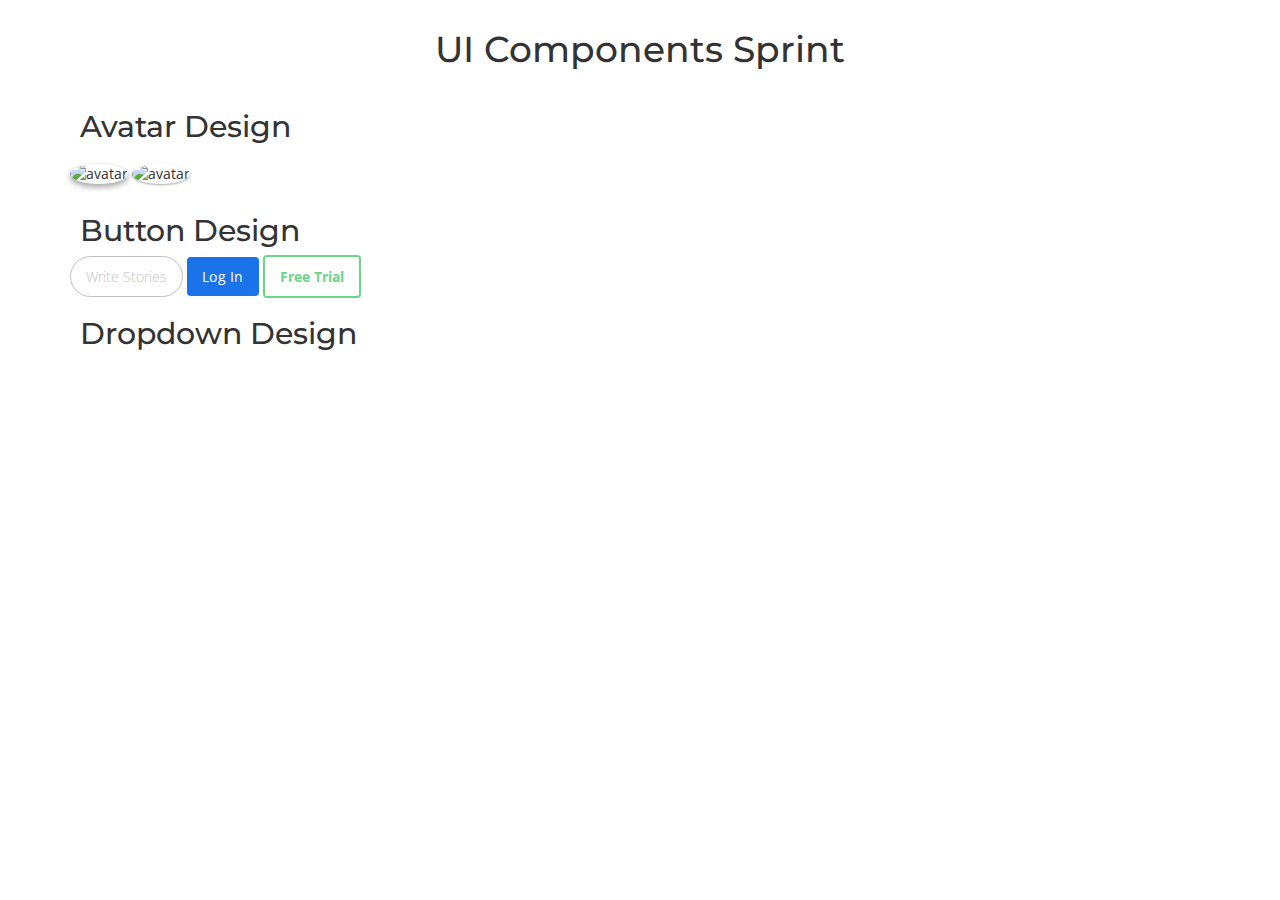
==== UI-library/index.html @ 4cabc46f "add dropdown" ====
<!DOCTYPE html>
<html lang="en">
    <head>
        <meta charset="UTF-8">
        <meta http-equiv="X-UA-Compatible" content="IE=edge">
        <meta name="viewport" content="width=device-width, initial-scale=1.0">
        <title>UI components sprint</title>
        <link rel="stylesheet" href="https://maxcdn.bootstrapcdn.com/bootstrap/3.2.0/css/bootstrap.min.css">
        <link rel="stylesheet" href="https://maxcdn.bootstrapcdn.com/font-awesome/4.1.0/css/font-awesome.min.css">
        <link rel="stylesheet" href="css/style.css">

    </head>
    <body>
        <div class="container">
            <h1 class="text-center">UI Components Sprint</h1>
            <h2>Avatar Design</h2>
            <img src="http://placehold.it/50x50" alt="avatar" class="avatar">
            <img src="http://placehold.it/50x50" alt="avatar" class="avatar-small">

            <h2>Button Design</h2>
            <a href="#" class="btn-medium">Write Stories</a>
            <a href="#" class="btn-google">Log In</a>
            <a href="#" class="btn-treehouse">Free Trial</a>

            <h2>Dropdown Design</h2>
            <div class="dropdown">
                <img src="http://placehold.it/50x50" alt="" class="avatar dropdown-toggle" id="navbar-menu" data-toggle="dropdown">
                <ul class="dropdown-menu" aria-labelledby="navbar-menu">
                  <li><a href="#">Profile</a></li>
                  <li><a href="#">Dashboard</a></li>
                  <li><a href="#">Logout</a></li>
                </ul>
            </div>
            


        </div>

        <script src="https://ajax.googleapis.com/ajax/libs/jquery/1.11.1/jquery.min.js"></script>
        <script src="https://maxcdn.bootstrapcdn.com/bootstrap/3.2.0/js/bootstrap.min.js"></script>   
    </body>
</html>
---- UI-library/css/style.css ----
/* ----- Google Fonts ----- */
@import url("http://fonts.googleapis.com/css?family=Open+Sans:400,300,700|Montserrat:400,700");

/* ----- Componets Design ----- */
@import url("components/avatar.css");
@import url("components/button.css");
@import url("components/dropdown.css");

/* ----- Fonts ----- */
body {
    font-family: "Open Sans", "Helvetica";
    padding-bottom: 200px;
   
}

h1, h2, h3 {
    font-family: "Montserrat", "sans-serif";
    padding: 10px;    
  }
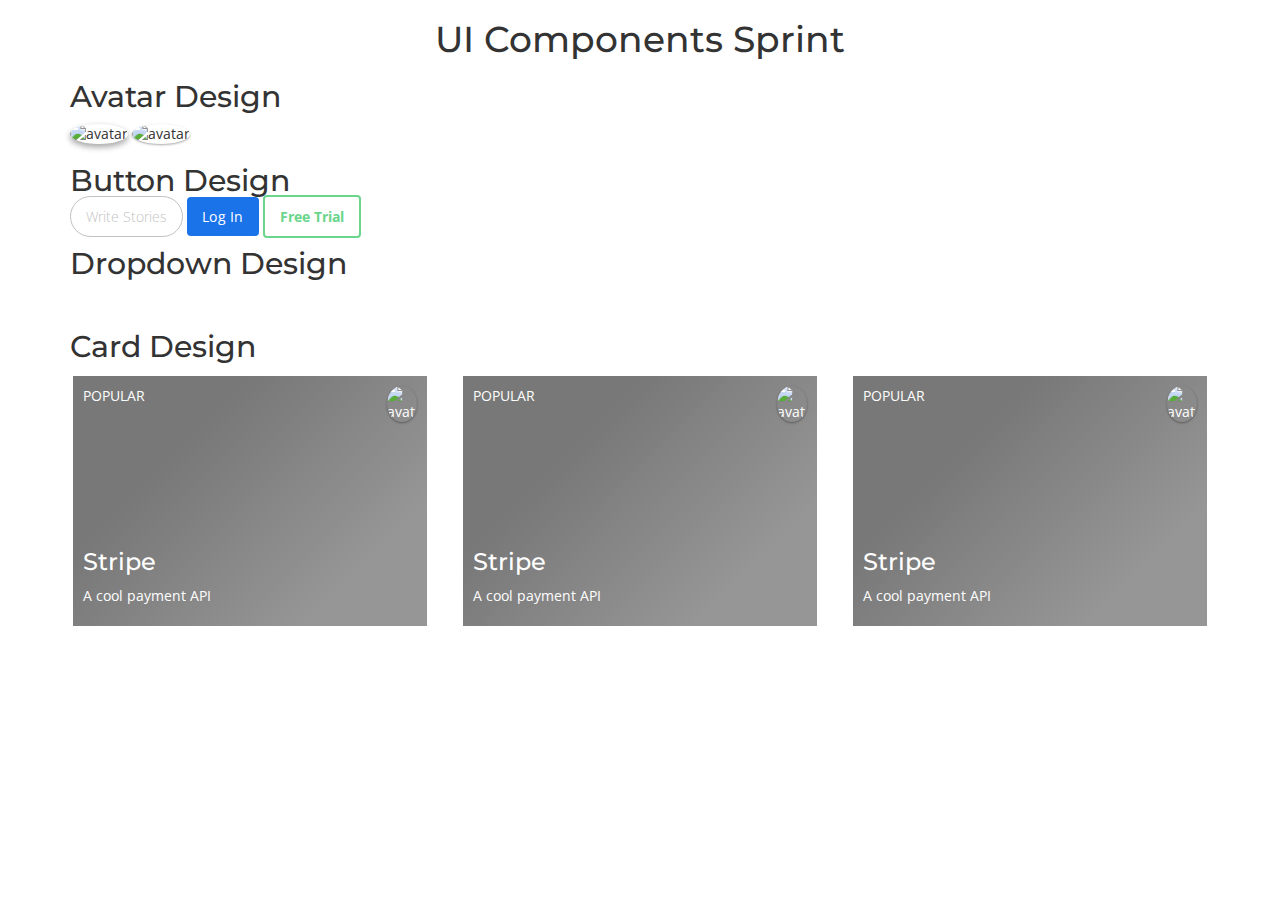
==== commit 133c57fa: "add card" ====
--- a/UI-library/index.html
+++ b/UI-library/index.html
@@ -32,8 +32,40 @@
                 </ul>
             </div>
             
-
-
+            <h2>Card Design</h2>
+            <div class="row">
+                <div class="col-xs-12 col-sm-4">
+                    <div class="card">
+                        <span class="card-category">POPULAR</span>
+                        <div class="card-description">
+                            <h3>Stripe</h3>
+                            <p>A cool payment API</p>
+                        </div>
+                        <img src="http://placehold.it/50x50" alt="avatar" class="avatar-small card-image">
+                    </div>
+                </div>
+                <div class="col-xs-12 col-sm-4">
+                    <div class="card">
+                        <span class="card-category">POPULAR</span>
+                        <div class="card-description">
+                            <h3>Stripe</h3>
+                            <p>A cool payment API</p>
+                        </div>
+                        <img src="http://placehold.it/50x50" alt="avatar" class="avatar-small card-image">
+                    </div>
+                </div>
+                <div class="col-xs-12 col-sm-4">
+                    <div class="card">
+                        <span class="card-category">POPULAR</span>
+                        <div class="card-description">
+                            <h3>Stripe</h3>
+                            <p>A cool payment API</p>
+                        </div>
+                        <img src="http://placehold.it/50x50" alt="avatar" class="avatar-small card-image">
+                    </div>
+                </div>
+            </div>
+            
         </div>
 
         <script src="https://ajax.googleapis.com/ajax/libs/jquery/1.11.1/jquery.min.js"></script>
--- a/UI-library/css/style.css
+++ b/UI-library/css/style.css
@@ -5,17 +5,16 @@
 @import url("components/avatar.css");
 @import url("components/button.css");
 @import url("components/dropdown.css");
+@import url("components/card.css");
 
 /* ----- Fonts ----- */
 body {
     font-family: "Open Sans", "Helvetica";
-    padding-bottom: 200px;
-   
+    padding-bottom: 200px;       
 }
 
 h1, h2, h3 {
-    font-family: "Montserrat", "sans-serif";
-    padding: 10px;    
+    font-family: "Montserrat", "sans-serif";     
   }
 
   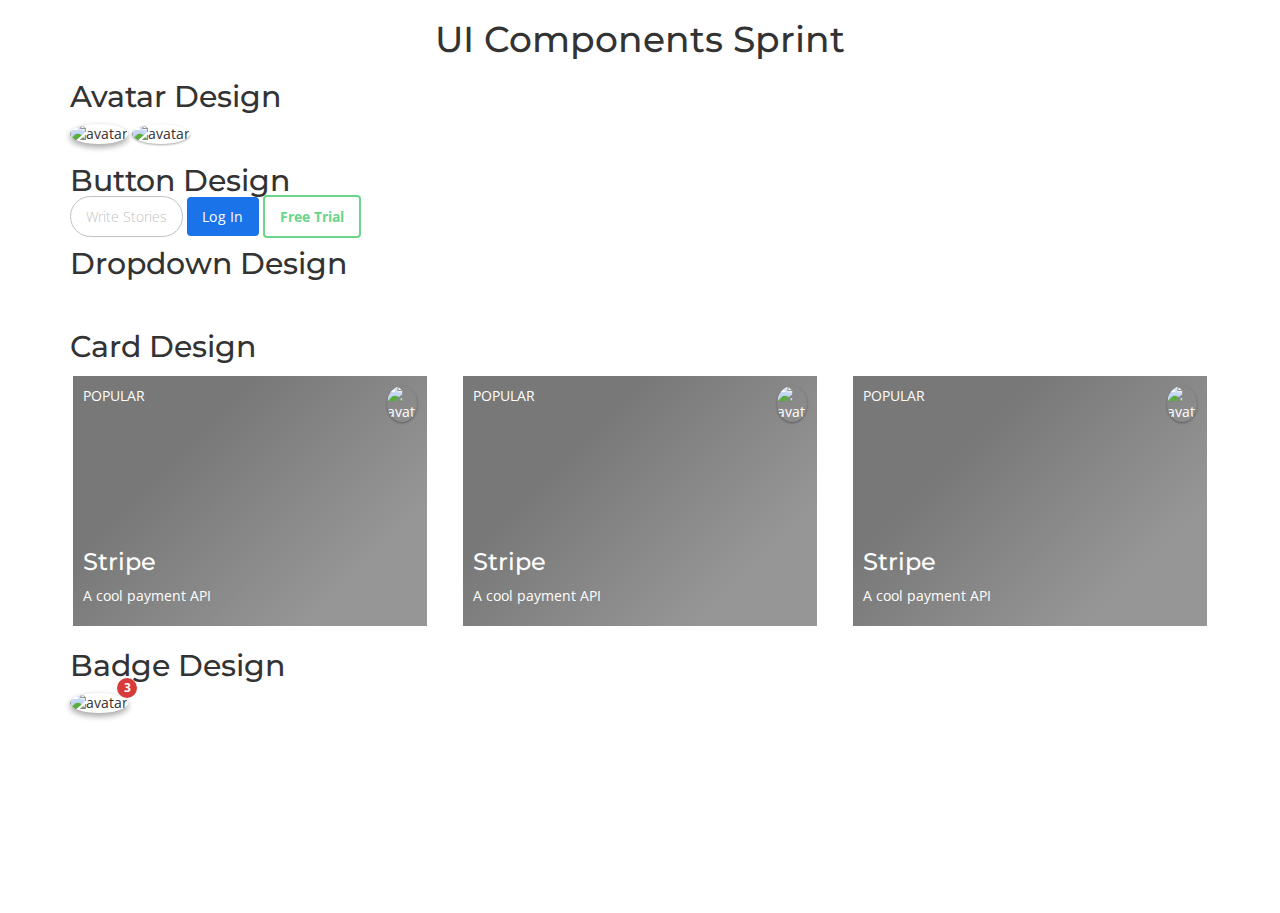
==== commit c5d063f0: "add badge" ====
--- a/UI-library/index.html
+++ b/UI-library/index.html
@@ -65,7 +65,11 @@
                     </div>
                 </div>
             </div>
-            
+
+            <h2>Badge Design</h2>
+            <img src="http://placehold.it/50x50" alt="avatar" class="avatar">
+            <span class="badge">3</span>
+
         </div>
 
         <script src="https://ajax.googleapis.com/ajax/libs/jquery/1.11.1/jquery.min.js"></script>
--- a/UI-library/css/style.css
+++ b/UI-library/css/style.css
@@ -6,6 +6,7 @@
 @import url("components/button.css");
 @import url("components/dropdown.css");
 @import url("components/card.css");
+@import url("components/badge.css");
 
 /* ----- Fonts ----- */
 body {
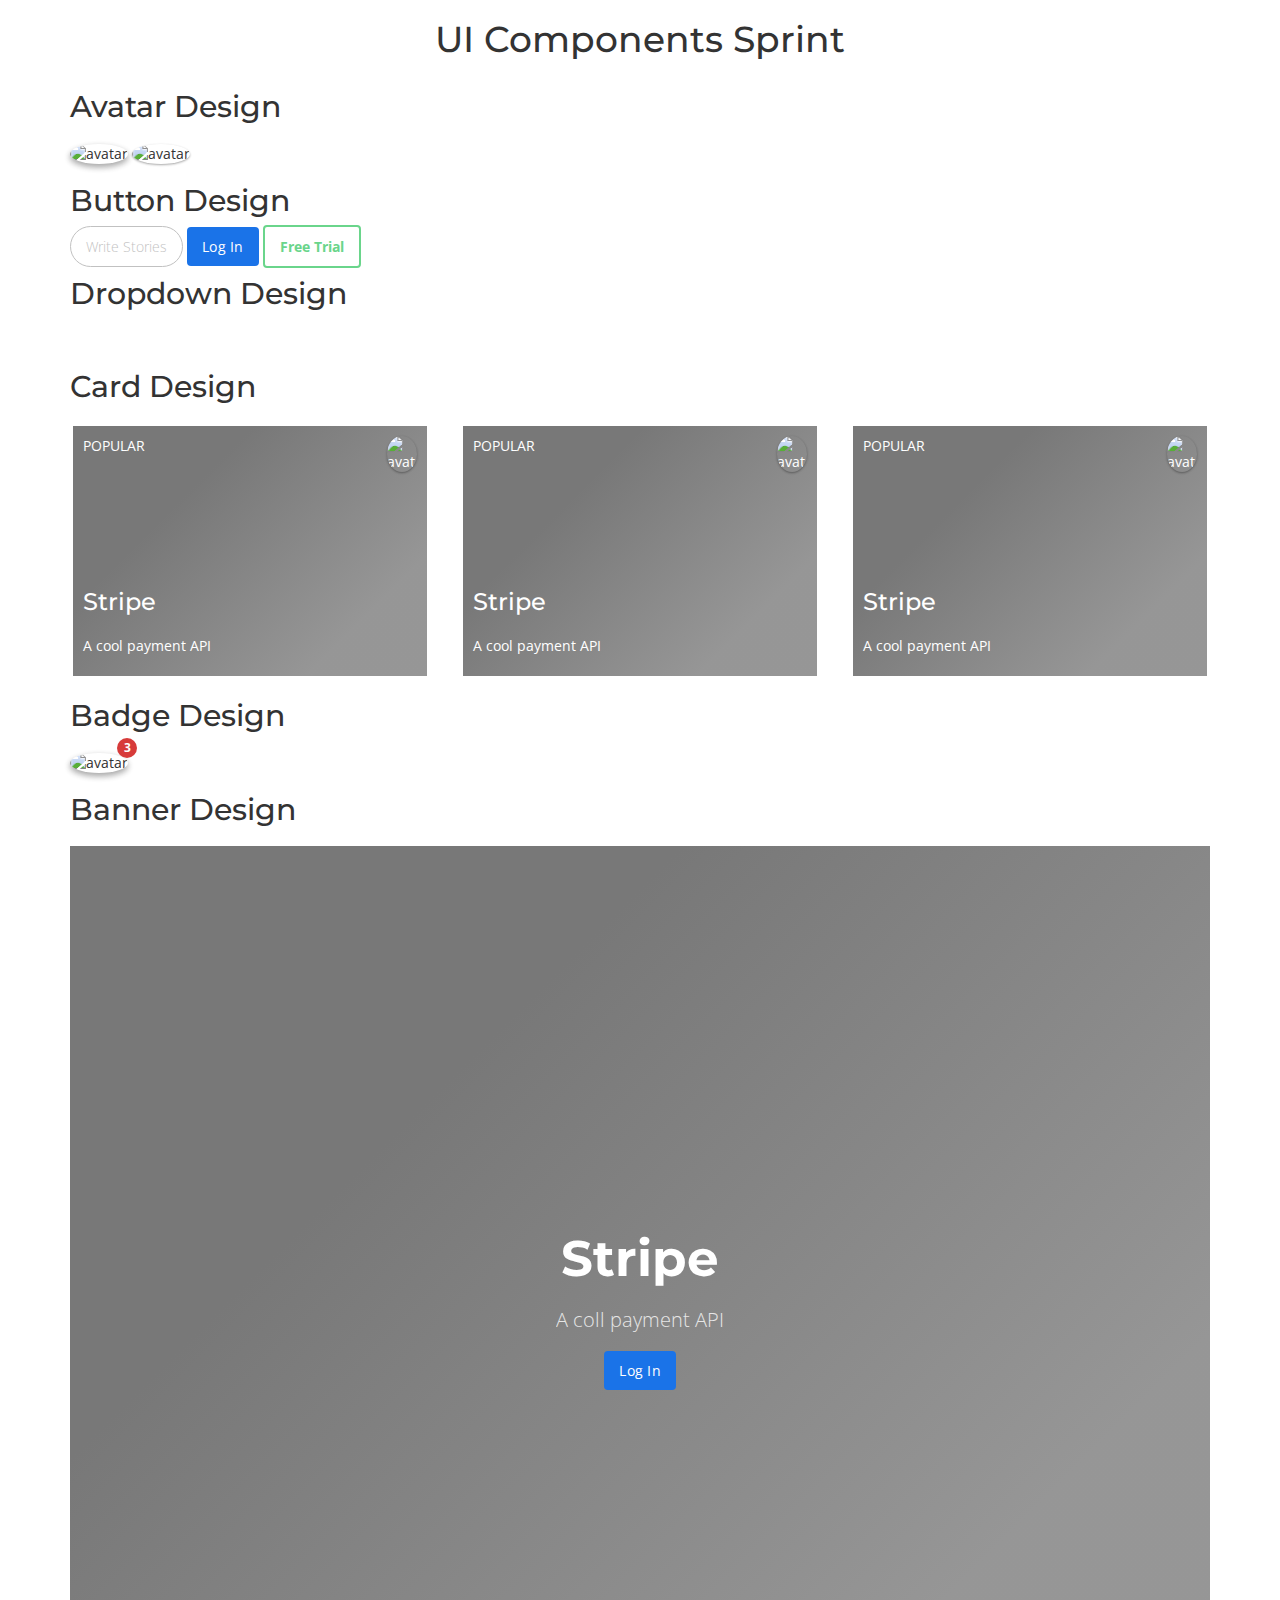
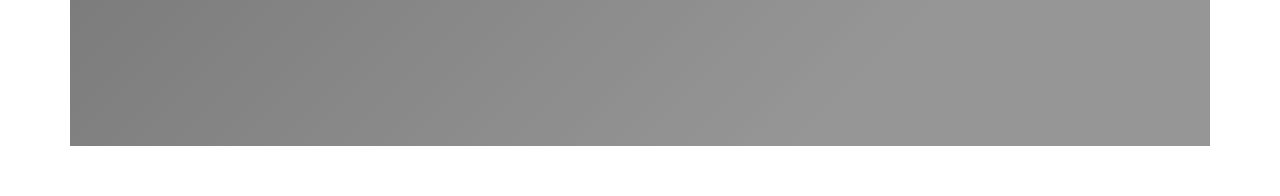
==== commit 223a4b5d: "add banner" ====
--- a/UI-library/index.html
+++ b/UI-library/index.html
@@ -12,7 +12,7 @@
     </head>
     <body>
         <div class="container">
-            <h1 class="text-center">UI Components Sprint</h1>
+            <h1 class="text-center">UI Components Sprint</h1>                     
             <h2>Avatar Design</h2>
             <img src="http://placehold.it/50x50" alt="avatar" class="avatar">
             <img src="http://placehold.it/50x50" alt="avatar" class="avatar-small">
@@ -70,6 +70,15 @@
             <img src="http://placehold.it/50x50" alt="avatar" class="avatar">
             <span class="badge">3</span>
 
+            <h2>Banner Design</h2>
+            <div class="banner">
+                <div class="banner-content">
+                    <h1>Stripe</h1>
+                    <p>A coll payment API</p>
+                    <a href="#" class="btn-google">Log In</a>
+                </div>
+            </div>
+
         </div>
 
         <script src="https://ajax.googleapis.com/ajax/libs/jquery/1.11.1/jquery.min.js"></script>
--- a/UI-library/css/style.css
+++ b/UI-library/css/style.css
@@ -7,15 +7,26 @@
 @import url("components/dropdown.css");
 @import url("components/card.css");
 @import url("components/badge.css");
+@import url("components/banner.css");
 
 /* ----- Fonts ----- */
+* {
+    box-sizing: border-box;
+    padding: 0;
+    margin: 0;
+} 
+
 body {
     font-family: "Open Sans", "Helvetica";
-    padding-bottom: 200px;       
+    padding-bottom: 50px;
+          
 }
 
 h1, h2, h3 {
-    font-family: "Montserrat", "sans-serif";     
-  }
+    font-family: "Montserrat", "sans-serif"; 
+    padding-bottom: 10px;  
+    
+}
+
 
   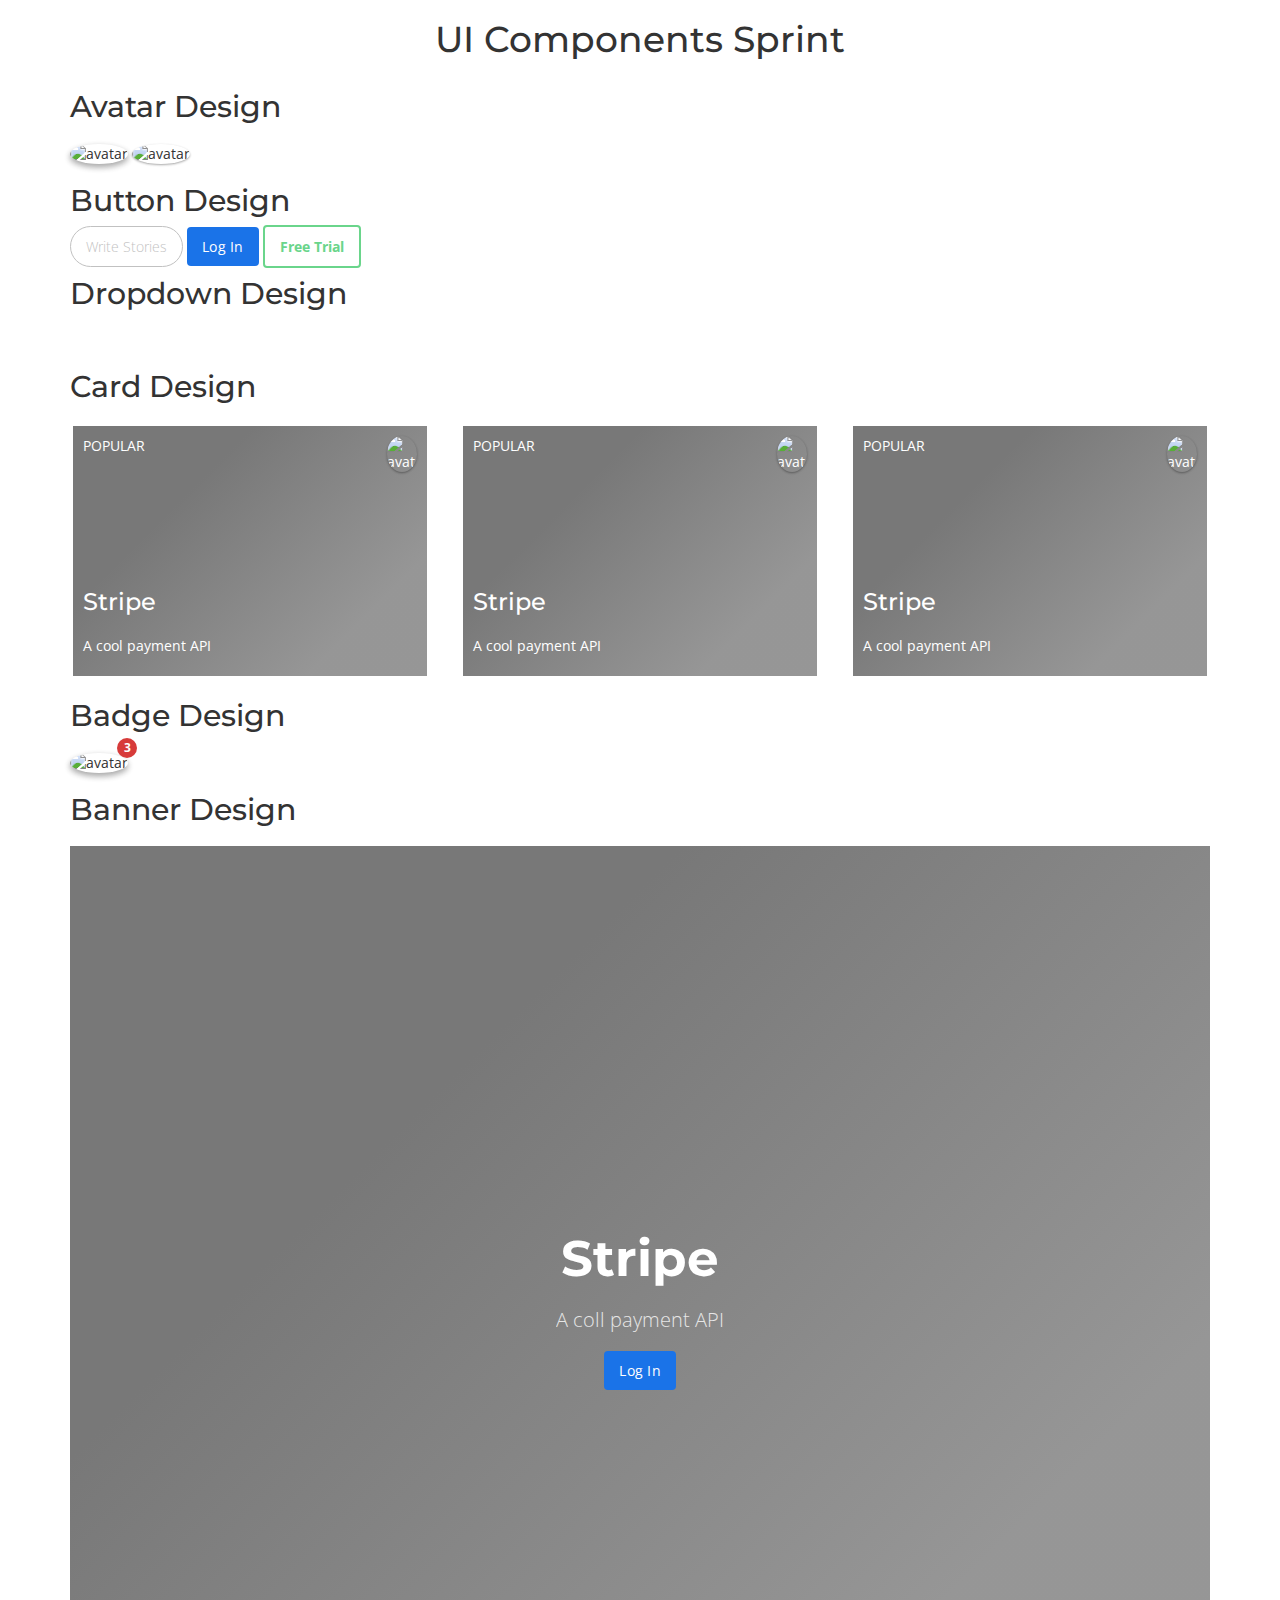
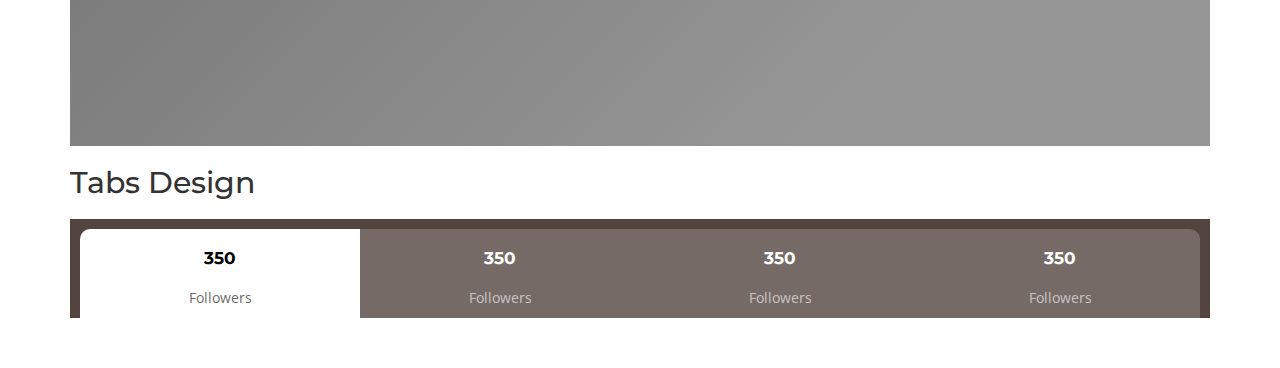
==== commit 546f0dae: "add tab" ====
--- a/UI-library/index.html
+++ b/UI-library/index.html
@@ -79,6 +79,27 @@
                 </div>
             </div>
 
+            <h2>Tabs Design</h2>
+            <div class="tabs">
+                <div class="tabs-item active">
+                    <h3>350</h3>
+                    <p>Followers</p>
+                </div>
+                <div class="tabs-item">
+                    <h3>350</h3>
+                    <p>Followers</p>
+                </div>
+                <div class="tabs-item">
+                    <h3>350</h3>
+                    <p>Followers</p>
+                </div>
+                <div class="tabs-item">
+                    <h3>350</h3>
+                    <p>Followers</p>
+                </div>
+            </div>
+
+
         </div>
 
         <script src="https://ajax.googleapis.com/ajax/libs/jquery/1.11.1/jquery.min.js"></script>
--- a/UI-library/css/style.css
+++ b/UI-library/css/style.css
@@ -8,6 +8,7 @@
 @import url("components/card.css");
 @import url("components/badge.css");
 @import url("components/banner.css");
+@import url("components/tabs.css");
 
 /* ----- Fonts ----- */
 * {
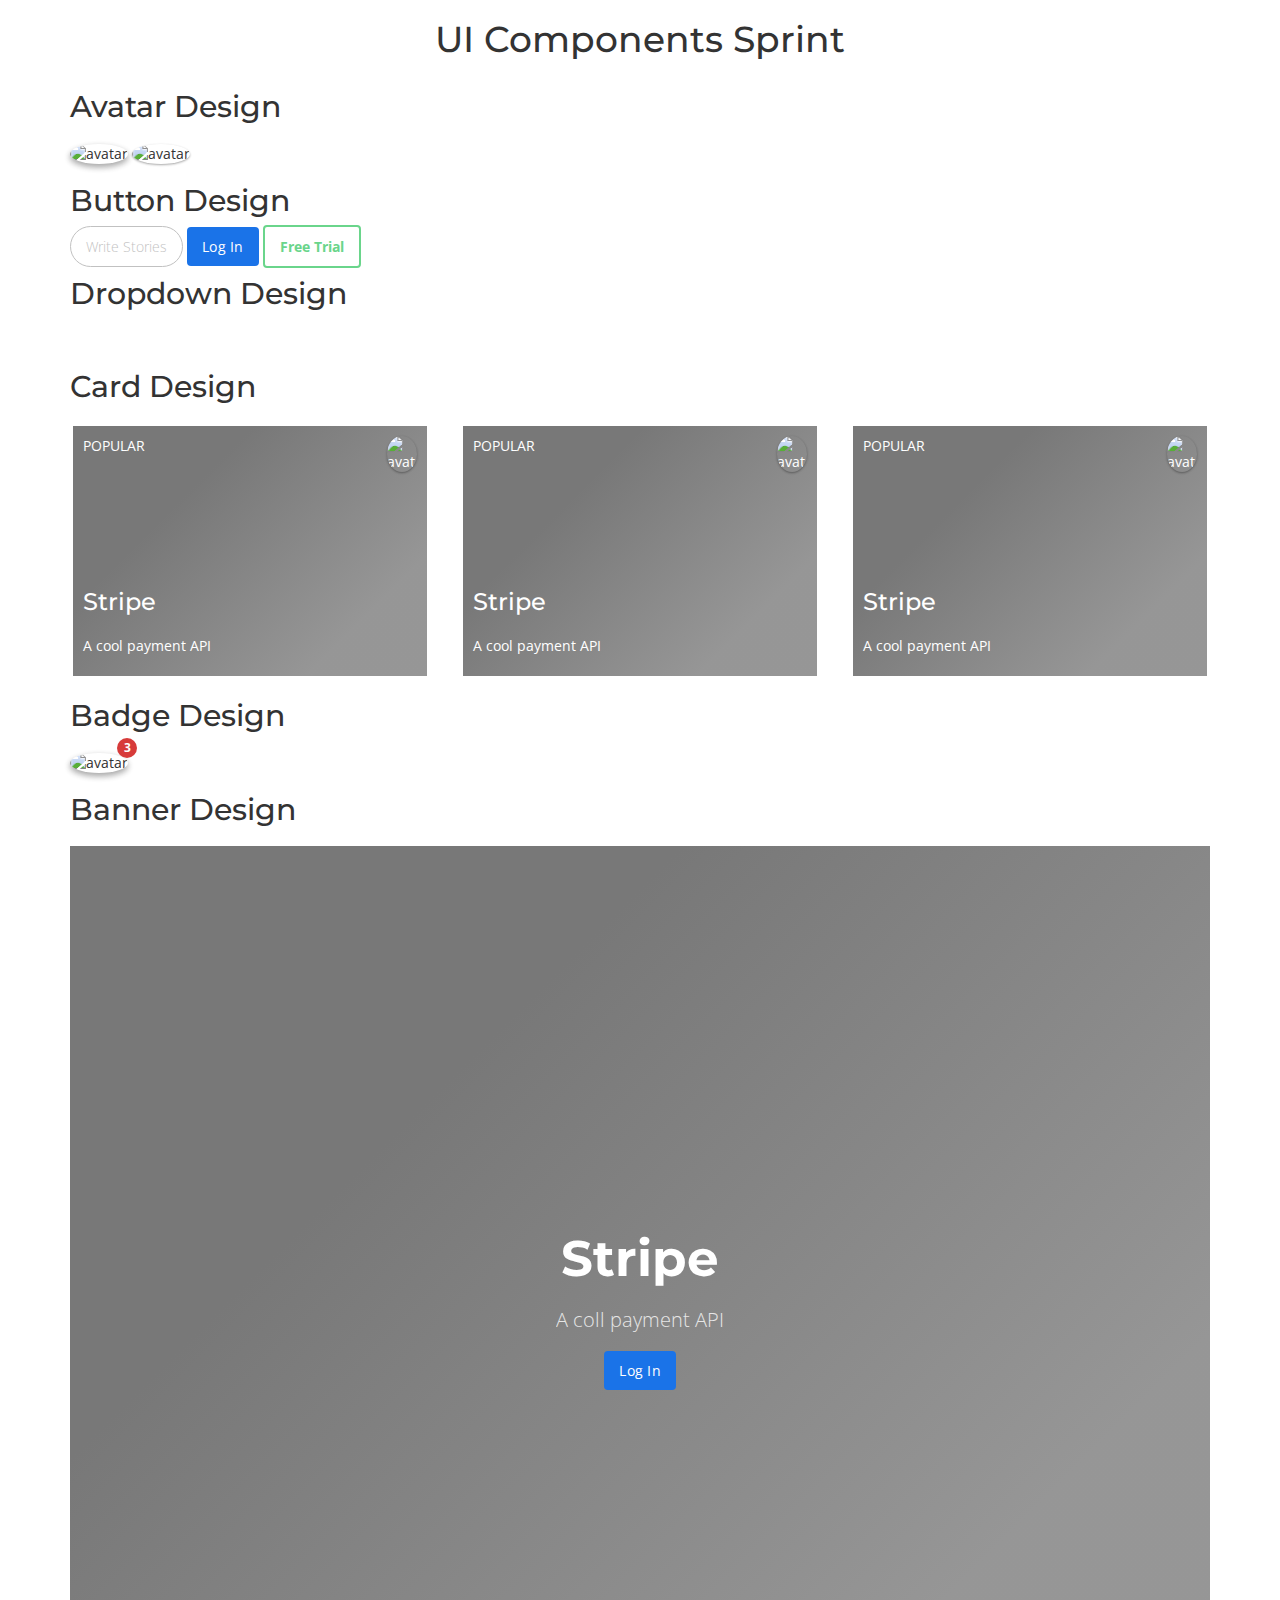
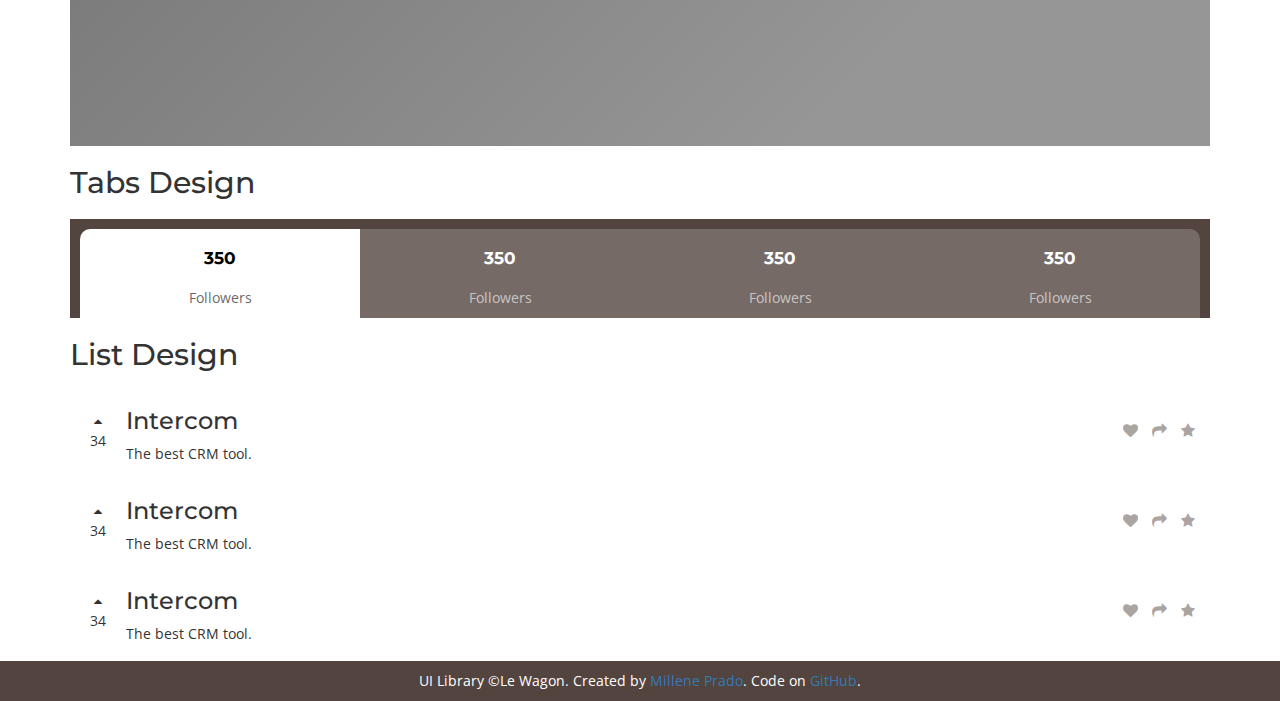
==== commit 29df4a96: "add list" ====
--- a/UI-library/index.html
+++ b/UI-library/index.html
@@ -99,8 +99,67 @@
                 </div>
             </div>
 
+            <h2>List Design</h2>
+            <div class="product">
+                <div class="product-upvotes">
+                   <i class="fa fa-caret-up"></i> 
+                   <p>34</p>
+                </div>
+                <img src="http://unsplash.it/200/120/?random" alt="" class="product-image img-rounded">
+                <div class="product-description">
+                    <h3>Intercom</h3>
+                    <p>The best CRM tool.</p>
 
+                </div>
+                <ul class="list-inline product-lists">
+                    <li><a href=""><i class="fa fa-heart"></i></a></li>
+                    <li><a href=""><i class="fa fa-share"></i></a></li>
+                    <li><a href=""><i class="fa fa-star"></i></a></li>
+                </ul>
+            </div>
+            <div class="product">
+                <div class="product-upvotes">
+                   <i class="fa fa-caret-up"></i> 
+                   <p>34</p>
+                </div>
+                <img src="http://unsplash.it/200/120/?random" alt="" class="product-image img-rounded">
+                <div class="product-description">
+                    <h3>Intercom</h3>
+                    <p>The best CRM tool.</p>
+
+                </div>
+                <ul class="list-inline product-lists">
+                    <li><a href=""><i class="fa fa-heart"></i></a></li>
+                    <li><a href=""><i class="fa fa-share"></i></a></li>
+                    <li><a href=""><i class="fa fa-star"></i></a></li>
+                </ul>
+            </div>
+            <div class="product">
+                <div class="product-upvotes">
+                   <i class="fa fa-caret-up"></i> 
+                   <p>34</p>
+                </div>
+                <img src="http://unsplash.it/200/120/?random" alt="" class="product-image img-rounded">
+                <div class="product-description">
+                    <h3>Intercom</h3>
+                    <p>The best CRM tool.</p>
+
+                </div>
+                <ul class="list-inline product-lists">
+                    <li><a href=""><i class="fa fa-heart"></i></a></li>
+                    <li><a href=""><i class="fa fa-share"></i></a></li>
+                    <li><a href=""><i class="fa fa-star"></i></a></li>
+                </ul>
+            </div>            
         </div>
+
+        <footer>
+            UI Library &copy;Le Wagon.
+            Created by 
+            <a href="https://www.linkedin.com/in/millene-prado-92358798/" target="_blank"> Millene Prado</a>.
+            Code on 
+            <a href="https://github.com/millenevprado/frontend-mentor-challenges">GitHub</a>.
+        </footer>
 
         <script src="https://ajax.googleapis.com/ajax/libs/jquery/1.11.1/jquery.min.js"></script>
         <script src="https://maxcdn.bootstrapcdn.com/bootstrap/3.2.0/js/bootstrap.min.js"></script>   
--- a/UI-library/css/style.css
+++ b/UI-library/css/style.css
@@ -9,6 +9,7 @@
 @import url("components/badge.css");
 @import url("components/banner.css");
 @import url("components/tabs.css");
+@import url("components/list.css");
 
 /* ----- Fonts ----- */
 * {
@@ -18,9 +19,7 @@
 } 
 
 body {
-    font-family: "Open Sans", "Helvetica";
-    padding-bottom: 50px;
-          
+    font-family: "Open Sans", "Helvetica";          
 }
 
 h1, h2, h3 {
@@ -29,5 +28,14 @@
     
 }
 
+footer {
+    background: #53443F;
+    color: white;
+    text-align: center;
+    font-size: 14px;
+    width: 100%;
+    padding: 10px; 
+}
+
 
   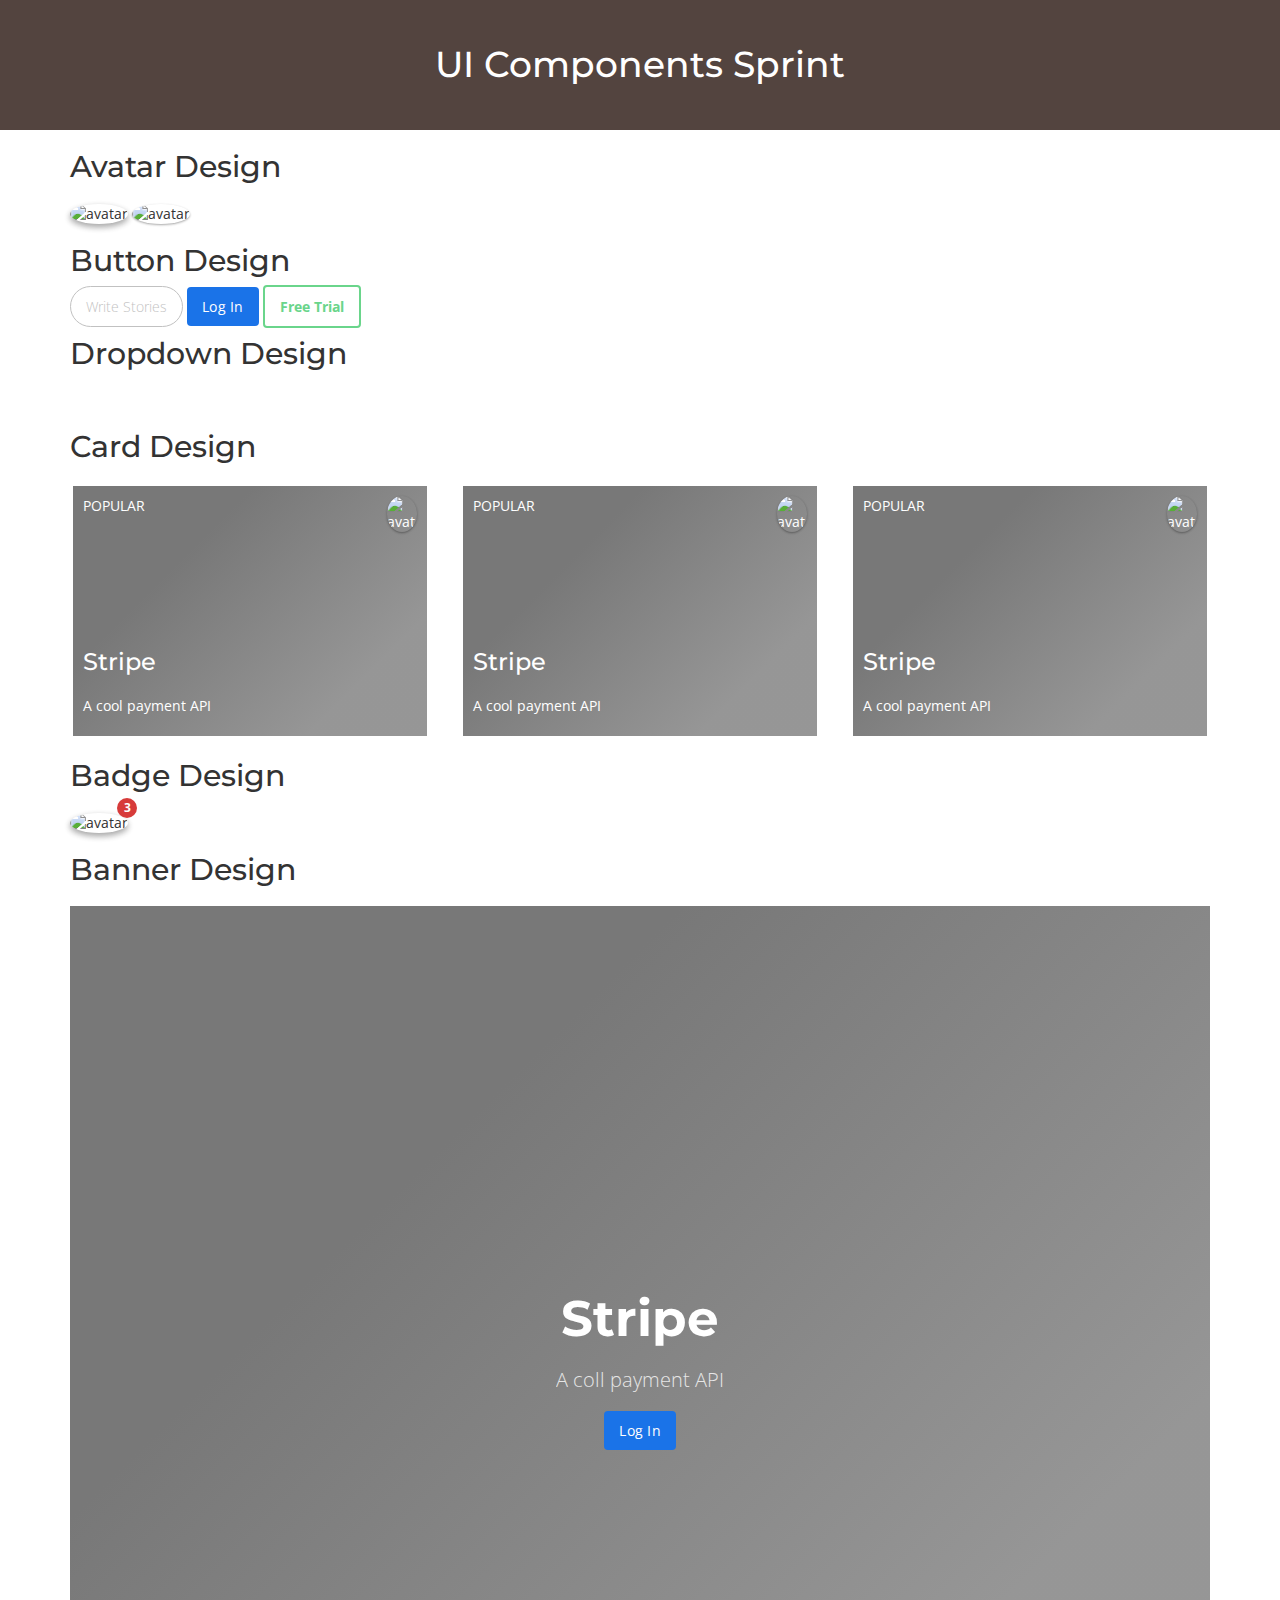
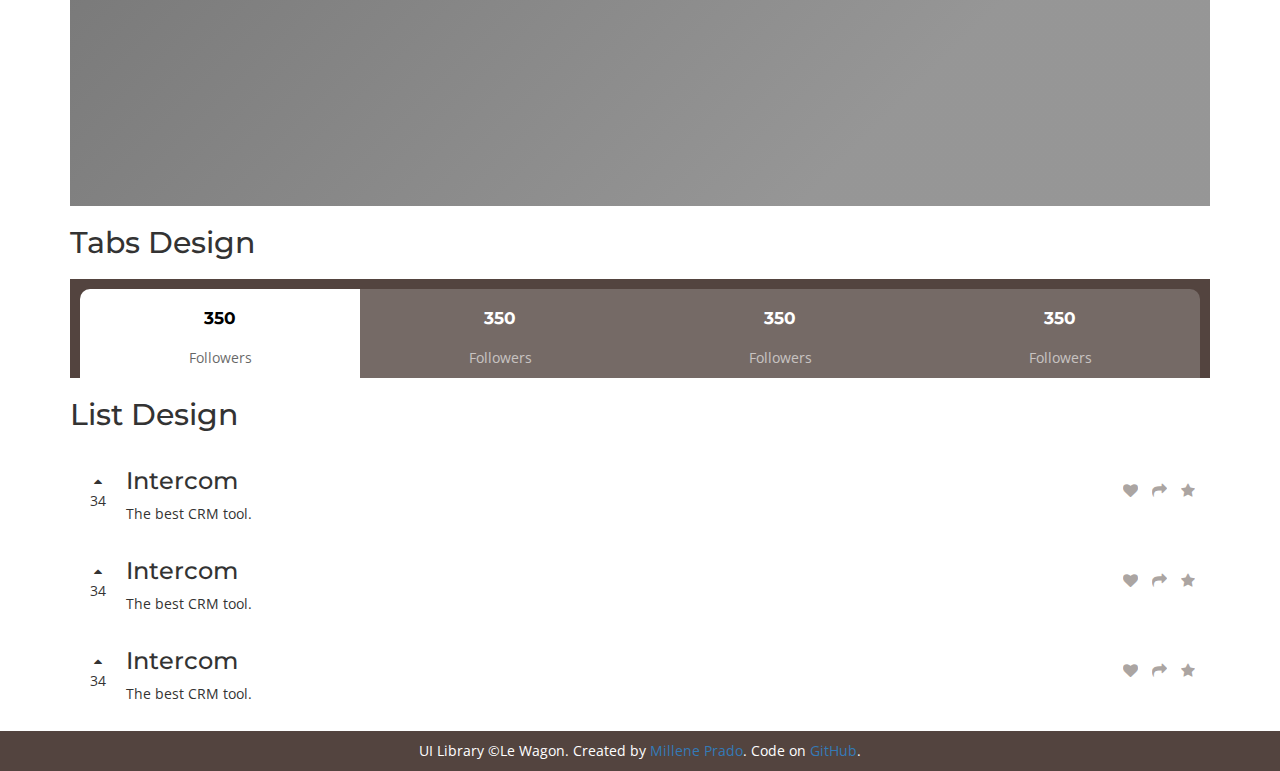
==== commit 00eed7ec: "updated index" ====
--- a/UI-library/index.html
+++ b/UI-library/index.html
@@ -11,8 +11,10 @@
 
     </head>
     <body>
-        <div class="container">
-            <h1 class="text-center">UI Components Sprint</h1>                     
+        <div class="header">
+            <h1>UI Components Sprint</h1>
+        </div>        
+        <div class="container">                                 
             <h2>Avatar Design</h2>
             <img src="http://placehold.it/50x50" alt="avatar" class="avatar">
             <img src="http://placehold.it/50x50" alt="avatar" class="avatar-small">
@@ -158,7 +160,7 @@
             Created by 
             <a href="https://www.linkedin.com/in/millene-prado-92358798/" target="_blank"> Millene Prado</a>.
             Code on 
-            <a href="https://github.com/millenevprado/frontend-mentor-challenges">GitHub</a>.
+            <a href="https://github.com/millenevprado/prepwork-lewagon/tree/master/UI-library">GitHub</a>.
         </footer>
 
         <script src="https://ajax.googleapis.com/ajax/libs/jquery/1.11.1/jquery.min.js"></script>
--- a/UI-library/css/style.css
+++ b/UI-library/css/style.css
@@ -24,8 +24,16 @@
 
 h1, h2, h3 {
     font-family: "Montserrat", "sans-serif"; 
-    padding-bottom: 10px;  
-    
+    padding-bottom: 10px;      
+}
+
+.header {
+    background: #53443F;
+    padding: 25px;
+}
+.header h1{
+    text-align: center;
+    color: white;
 }
 
 footer {
@@ -35,6 +43,7 @@
     font-size: 14px;
     width: 100%;
     padding: 10px; 
+    margin-top: 10px;
 }
 
 
